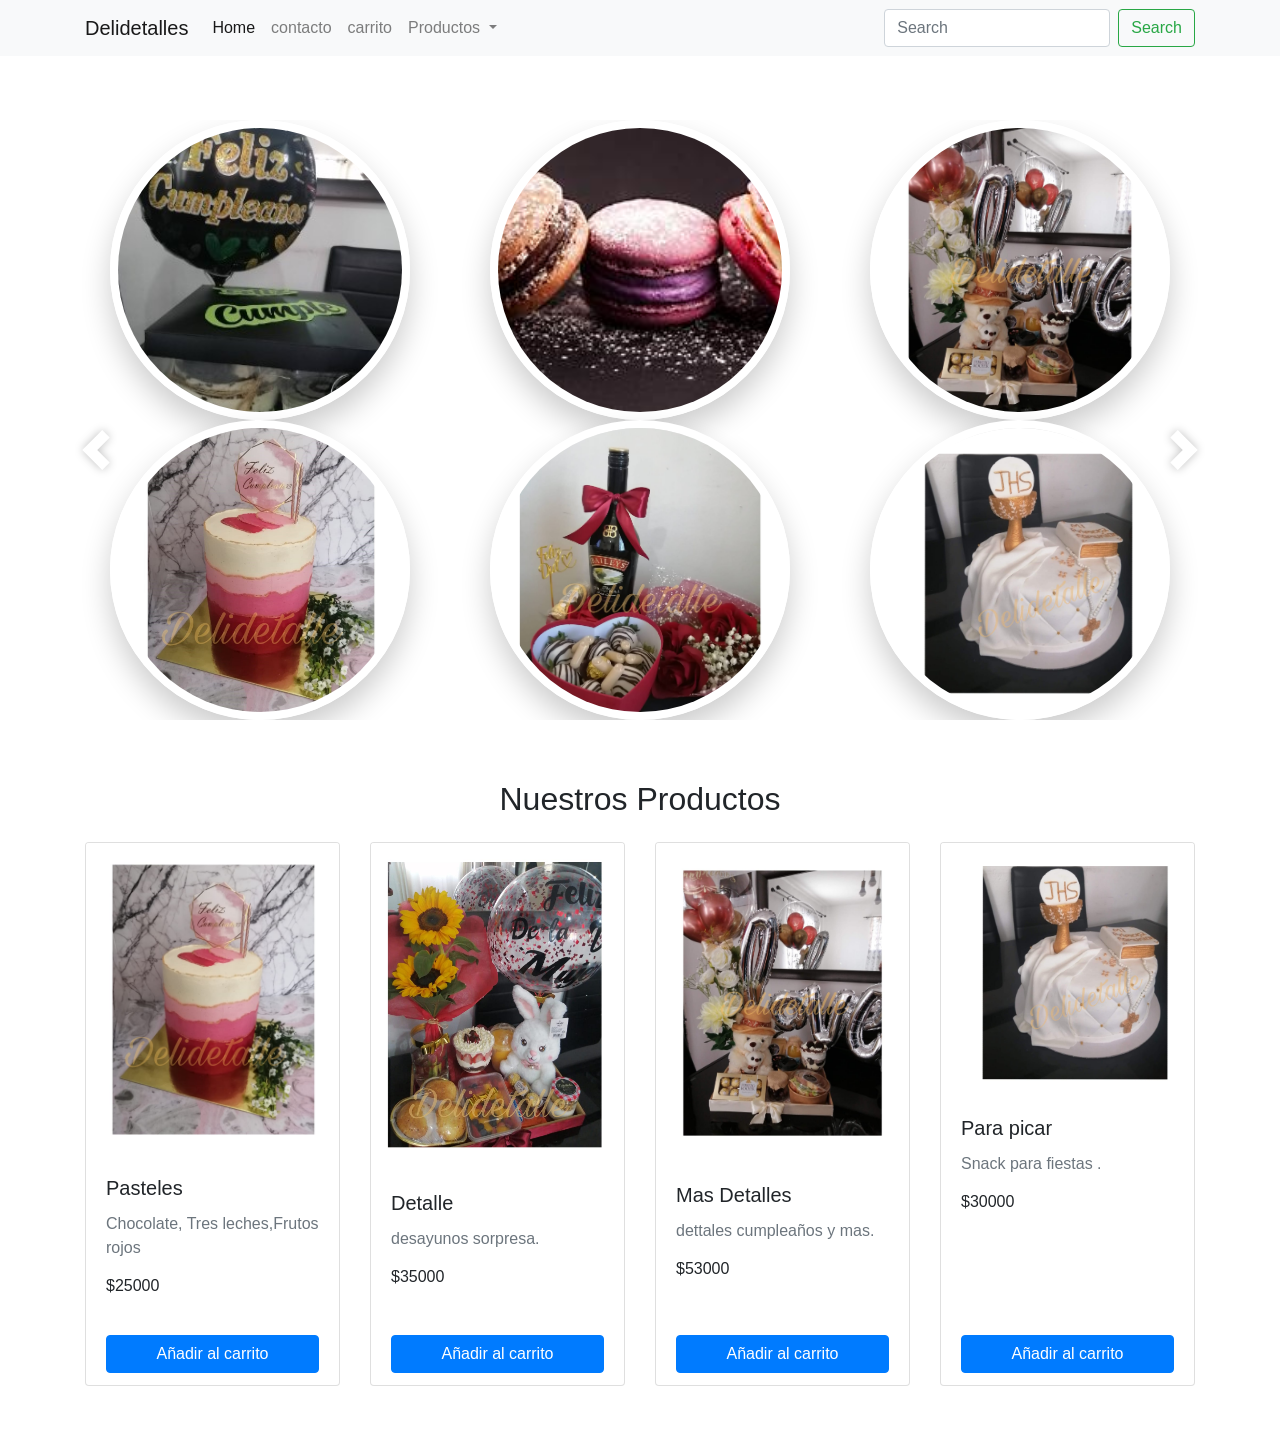
==== index.html @ 221f3f48 "se agrego carrusel, card y css" ====
<!DOCTYPE html>
<html lang="es">

<head>
    <meta charset="UTF-8">
    <meta name="viewport" content="width=device-width, initial-scale=1.0">
    <title>Delidetalles</title>
    <link rel="stylesheet" href="https://cdn.jsdelivr.net/npm/bootstrap@4.6.2/dist/css/bootstrap.min.css">
    <link rel="stylesheet" href="assets/css/styles.css">
    
    
</head>

<body>
    <nav class="navbar navbar-expand-lg navbar-light bg-light mi-nav fixed-top">
        <div class="container">
            <a class="navbar-brand" href="#">Delidetalles</a>
            <button class="navbar-toggler" type="button" data-toggle="collapse" data-target="#navbarScroll"
                aria-controls="navbarScroll" aria-expanded="false" aria-label="Toggle navigation">
                <span class="navbar-toggler-icon"></span>
            </button>
            <div class="collapse navbar-collapse" id="navbarScroll">
                <ul class="navbar-nav mr-auto my-2 my-lg-0">
                    <li class="nav-item active">
                        <a class="nav-link" href="home.html">Home</a>
                    </li>
                    <li class="nav-item">
                        <a class="nav-link" href="#">contacto</a>
                    </li>
                    <li class="nav-item">
                        <a class="nav-link" href="#">carrito</a>
                    </li>
                    <li class="nav-item dropdown">
                        <a class="nav-link dropdown-toggle" href="#" role="button" data-toggle="dropdown" aria-expanded="false">
                            Productos
                        </a>
                        <ul class="dropdown-menu">
                            <li><a class="dropdown-item" href="#">Pasteles</a></li>
                            <li><a class="dropdown-item" href="#">Nosotros</a></li>
                        </ul>
                    </li>
                </ul>
                <form class="form-inline my-2 my-lg-0">
                    <input class="form-control mr-sm-2" type="search" placeholder="Search">
                    <button class="btn btn-outline-success my-2 my-sm-0" type="submit">Search</button>
                </form>
            </div>
        </div>
    </nav>

    <div id="miCarrusel" class="carousel slide" data-ride="carousel">
        <div class="carousel-inner">

            <div class="carousel-item active">
                <div class="container">
                    <div class="row justify-content-center">
                        <div class="col-4 text-center">
                            <img src="assets/img/1.jpg" class="img-fluid rounded-circle custom-img" alt="Torta 1">
                        </div>
                        <div class="col-4 text-center">
                            <img src="assets/img/6.jpg" class="img-fluid rounded-circle custom-img" alt="Torta 2">
                        </div>
                        <div class="col-4 text-center">
                            <img src="assets/img/box1.jpg" class="img-fluid rounded-circle custom-img" alt="Caja">
                        </div>
                        <div class="col-4 text-center">
                            <img src="assets/img/bt.jpg" class="img-fluid rounded-circle custom-img" alt="Caja">
                        </div>
                        <div class="col-4 text-center">
                            <img src="assets/img/Imagen1.jpeg" class="img-fluid rounded-circle custom-img" alt="Caja">
                        </div>
                        <div class="col-4 text-center">
                            <img src="assets/img/Imagen10.jpeg" class="img-fluid rounded-circle custom-img" alt="Caja">
                        </div>
                        
                    </div>
                </div>
            </div>

            <div class="carousel-item">
                <div class="container">
                    <div class="row justify-content-center">
                        <div class="col-4 text-center">
                            <img src="assets/img/Imagen2.jpeg" class="img-fluid rounded-circle custom-img" alt="Postre">
                        </div>
                        <div class="col-4 text-center">
                            <img src="assets/img/Imagen3.jpeg" class="img-fluid rounded-circle custom-img" alt="Pastel">
                        </div>
                        <div class="col-4 text-center">
                            <img src="assets/img/Imagen4.jpeg" class="img-fluid rounded-circle custom-img" alt="Tradicional">
                        </div>
                        <div class="col-4 text-center">
                            <img src="assets/img/Imagen5.jpeg" class="img-fluid rounded-circle custom-img" alt="Caja">
                        </div>
                        <div class="col-4 text-center">
                            <img src="assets/img/Imagen6.jpeg" class="img-fluid rounded-circle custom-img" alt="Caja">
                        </div>
                        <div class="col-4 text-center">
                            <img src="assets/img/Imagen7.jpeg" class="img-fluid rounded-circle custom-img" alt="Caja">
                        </div>

                    </div>
                </div>
            </div>

        </div>

        <a class="carousel-control-prev" href="#miCarrusel" role="button" data-slide="prev">
            <span class="carousel-control-prev-icon" aria-hidden="true"></span>
            <span class="sr-only">Anterior</span>
        </a>
        <a class="carousel-control-next" href="#miCarrusel" role="button" data-slide="next">
            <span class="carousel-control-next-icon" aria-hidden="true"></span>
            <span class="sr-only">Siguiente</span>
        </a>
    </div>

    <div class="container mb-5">
        <h2 class="text-center mb-4">Nuestros Productos</h2>
        
        <div class="row row-cols-1 row-cols-md-2 row-cols-lg-4 g-4">
            
            <div class="col">
                <div class="card h-100">
                    <img src="assets/img/Imagen7.jpeg" class="card-img-top" alt="Producto">
                    <div class="card-body">
                        <h5 class="card-title">Pasteles</h5>
                        <p class="card-text text-muted">Chocolate, Tres leches,Frutos rojos</p>
                        <h6 class="fw-bold">$25000</h6>
                    </div>
                    <div class="card-footer bg-transparent border-top-0">
                        <button class="btn btn-primary w-100">Añadir al carrito</button>
                    </div>
                </div>
            </div>

            <div class="col">
                <div class="card h-100">
                    <img src="assets/img/Imagen6.jpeg" class="card-img-top" alt="Producto">
                    <div class="card-body">
                        <h5 class="card-title">Detalle</h5>
                        <p class="card-text text-muted">desayunos sorpresa.</p>
                        <h6 class="fw-bold">$35000</h6>
                    </div>
                    <div class="card-footer bg-transparent border-top-0">
                        <button class="btn btn-primary w-100">Añadir al carrito</button>
                    </div>
                </div>
            </div>

            <div class="col">
                <div class="card h-100">
                    <img src="assets/img/box1.jpg" class="card-img-top" alt="Producto">
                    <div class="card-body">
                        <h5 class="card-title">Mas Detalles</h5>
                        <p class="card-text text-muted">dettales cumpleaños y mas.</p>
                        <h6 class="fw-bold">$53000</h6>
                    </div>
                    <div class="card-footer bg-transparent border-top-0">
                        <button class="btn btn-primary w-100">Añadir al carrito</button>
                    </div>
                </div>
            </div>

            <div class="col">
                <div class="card h-100">
                    <img src="assets/img/Imagen10.jpeg" class="card-img-top" alt="Producto">
                    <div class="card-body">
                        <h5 class="card-title">Para picar</h5>
                        <p class="card-text text-muted">Snack para fiestas .</p>
                        <h6 class="fw-bold">$30000</h6>
                    </div>
                    <div class="card-footer bg-transparent border-top-0">
                        <button class="btn btn-primary w-100">Añadir al carrito</button>
                    </div>
                </div>
            </div>

        </div> </div>

    <script src="https://code.jquery.com/jquery-3.7.1.min.js"></script>
    <script src="https://cdn.jsdelivr.net/npm/bootstrap@4.6.2/dist/js/bootstrap.bundle.min.js"></script>
    <script src="assets/js/main.js"></script>
</body>

</html>
---- assets/css/styles.css ----
/* 1. Separación del Navbar */
#miCarrusel {
    margin-top: 120px !important; 
    padding-bottom: 60px;
}

/* 2. Tamaño de las imágenes XL */
.custom-img {
    width: 300px;
    height: 300px;
    object-fit: cover;
    border: 8px solid #fff;
    box-shadow: 0 15px 30px rgba(0,0,0,0.2);
    /* Animación más fluida */
    transition: transform 0.4s cubic-bezier(0.175, 0.885, 0.32, 1.275);
    display: block;
    margin: 0 auto;
    /* Asegura que sigan siendo círculos si el contenedor cambia */
    border-radius: 50%; 
}

/* 3. Efecto al pasar el mouse */
.custom-img:hover {
    transform: scale(1.08);
    z-index: 10;
    cursor: pointer;
}

/* 4. Ajuste para que las flechas se vean mejor con fotos grandes */
.carousel-control-prev-icon,
.carousel-control-next-icon {
    height: 40px;
    width: 40px;
    filter: drop-shadow(0px 0px 5px rgba(0,0,0,0.5));
}

/* 5. Responsividad */
@media (max-width: 992px) {
    #miCarrusel { margin-top: 100px !important; }
    .custom-img {
        width: 200px;
        height: 200px;
        border-width: 5px; /* Borde más fino en tablets */
    }
}

@media (max-width: 576px) {
    #miCarrusel { margin-top: 80px !important; }
    .custom-img {
        width: 160px;
        height: 160px;
    }
}
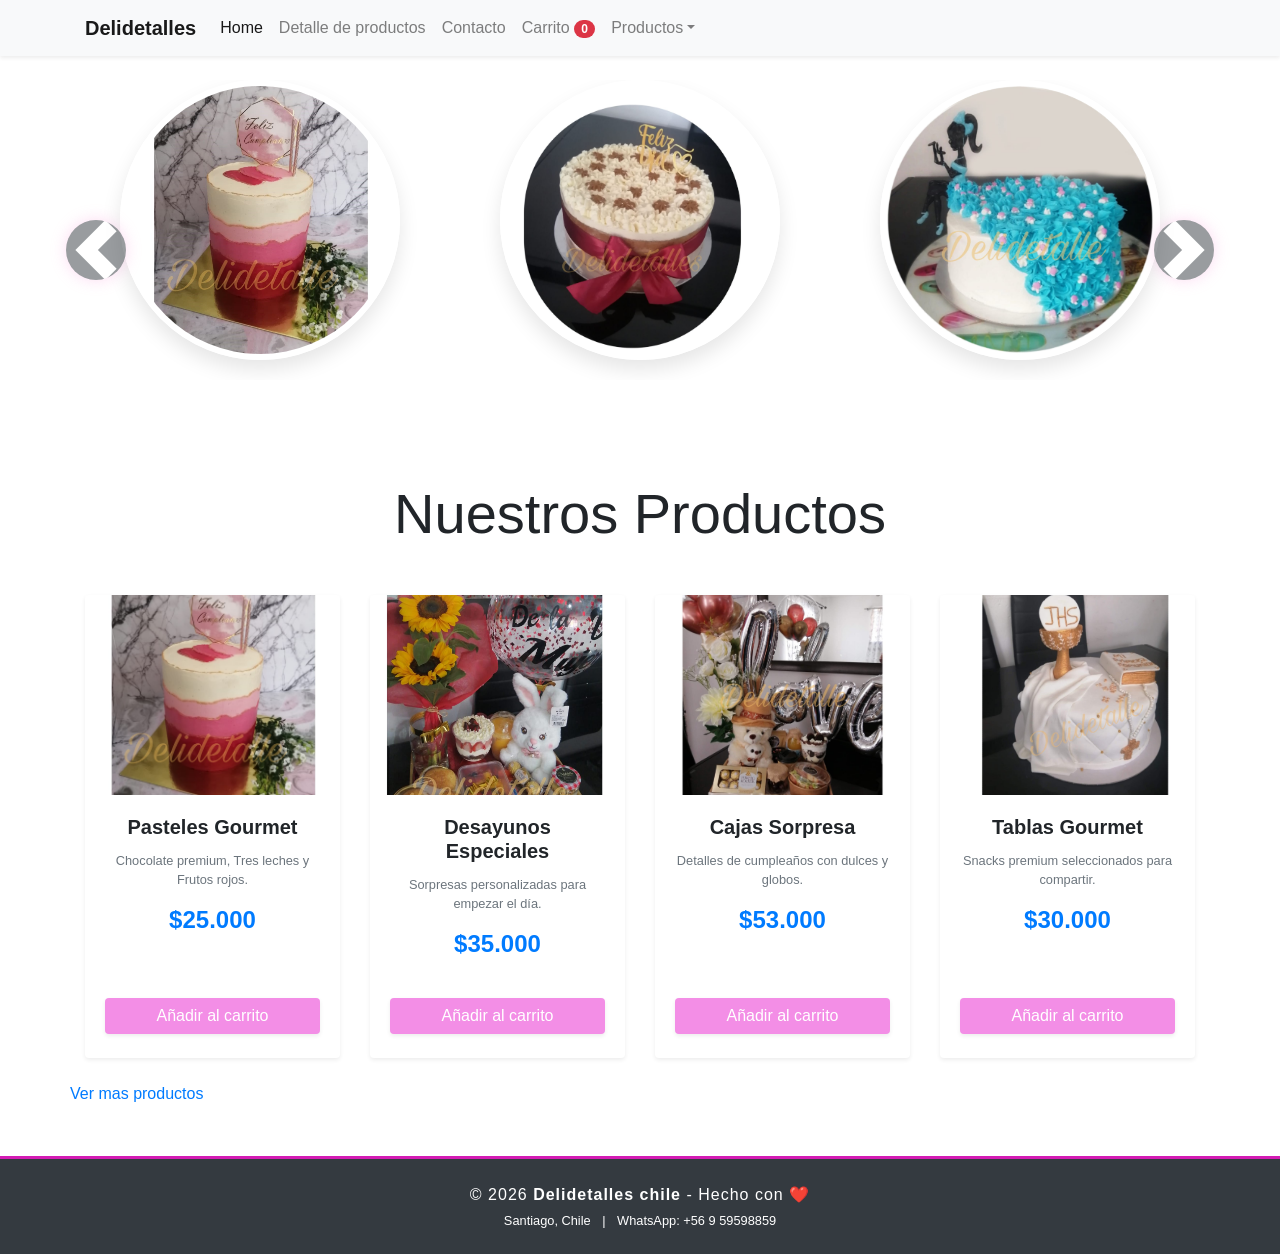
==== commit 101a0dc2: "Modulo 2 Ecommerce" ====
--- a/index.html
+++ b/index.html
@@ -12,175 +12,155 @@
 </head>
 
 <body>
-    <nav class="navbar navbar-expand-lg navbar-light bg-light mi-nav fixed-top">
+    <nav class="navbar navbar-expand-lg navbar-light bg-light mi-nav fixed-top shadow-sm">
         <div class="container">
-            <a class="navbar-brand" href="#">Delidetalles</a>
-            <button class="navbar-toggler" type="button" data-toggle="collapse" data-target="#navbarScroll"
-                aria-controls="navbarScroll" aria-expanded="false" aria-label="Toggle navigation">
+            <a class="navbar-brand font-weight-bold" href="index.html">Delidetalles</a>
+            <button class="navbar-toggler" type="button" data-toggle="collapse" data-target="#navbarScroll">
                 <span class="navbar-toggler-icon"></span>
             </button>
             <div class="collapse navbar-collapse" id="navbarScroll">
-                <ul class="navbar-nav mr-auto my-2 my-lg-0">
-                    <li class="nav-item active">
-                        <a class="nav-link" href="home.html">Home</a>
-                    </li>
-                    <li class="nav-item">
-                        <a class="nav-link" href="#">contacto</a>
-                    </li>
-                    <li class="nav-item">
-                        <a class="nav-link" href="#">carrito</a>
-                    </li>
+                <ul class="navbar-nav mr-auto">
+                    <li class="nav-item active"><a class="nav-link" href="index.html">Home</a></li>
+                    <li class="nav-item"><a class="nav-link" href="Detalle_de_producto.html">Detalle de productos</a></li>
+                    <li class="nav-item"><a class="nav-link" href="contacto.html">Contacto</a></li>
+                    <li class="nav-item"><a class="nav-link" href="carrito.html">Carrito <span id="carrito-count" class="badge badge-pill badge-danger">0</span></a></li>
                     <li class="nav-item dropdown">
-                        <a class="nav-link dropdown-toggle" href="#" role="button" data-toggle="dropdown" aria-expanded="false">
-                            Productos
-                        </a>
+                        <a class="nav-link dropdown-toggle" href="#" role="button" data-toggle="dropdown">Productos</a>
                         <ul class="dropdown-menu">
                             <li><a class="dropdown-item" href="#">Pasteles</a></li>
-                            <li><a class="dropdown-item" href="#">Nosotros</a></li>
+                            <li><a class="dropdown-item" href="#">Detalles</a></li>
+                            <li><a class="dropdown-item" href="#">Desayunos sorpresa</a></li>
+                            <li><a class="dropdown-item" href="#">Para picar</a></li>
                         </ul>
                     </li>
                 </ul>
-                <form class="form-inline my-2 my-lg-0">
-                    <input class="form-control mr-sm-2" type="search" placeholder="Search">
-                    <button class="btn btn-outline-success my-2 my-sm-0" type="submit">Search</button>
-                </form>
             </div>
         </div>
     </nav>
 
     <div id="miCarrusel" class="carousel slide" data-ride="carousel">
         <div class="carousel-inner">
-
             <div class="carousel-item active">
                 <div class="container">
                     <div class="row justify-content-center">
                         <div class="col-4 text-center">
-                            <img src="assets/img/1.jpg" class="img-fluid rounded-circle custom-img" alt="Torta 1">
+                            <img src="assets/img/bt.jpg" class="rounded-circle custom-img" alt="Torta 1">
                         </div>
                         <div class="col-4 text-center">
-                            <img src="assets/img/6.jpg" class="img-fluid rounded-circle custom-img" alt="Torta 2">
+                            <img src="assets/img/Imagen2.jpeg" class="rounded-circle custom-img" alt="Torta 2">
                         </div>
                         <div class="col-4 text-center">
-                            <img src="assets/img/box1.jpg" class="img-fluid rounded-circle custom-img" alt="Caja">
+                            <img src="assets/img/Imagen3.jpeg" class="rounded-circle custom-img" alt="Caja">
                         </div>
-                        <div class="col-4 text-center">
-                            <img src="assets/img/bt.jpg" class="img-fluid rounded-circle custom-img" alt="Caja">
-                        </div>
-                        <div class="col-4 text-center">
-                            <img src="assets/img/Imagen1.jpeg" class="img-fluid rounded-circle custom-img" alt="Caja">
-                        </div>
-                        <div class="col-4 text-center">
-                            <img src="assets/img/Imagen10.jpeg" class="img-fluid rounded-circle custom-img" alt="Caja">
-                        </div>
-                        
                     </div>
                 </div>
             </div>
-
             <div class="carousel-item">
                 <div class="container">
                     <div class="row justify-content-center">
                         <div class="col-4 text-center">
-                            <img src="assets/img/Imagen2.jpeg" class="img-fluid rounded-circle custom-img" alt="Postre">
+                            <img src="assets/img/Imagen7.jpeg" class="rounded-circle custom-img" alt="Caja 7">
                         </div>
                         <div class="col-4 text-center">
-                            <img src="assets/img/Imagen3.jpeg" class="img-fluid rounded-circle custom-img" alt="Pastel">
+                            <img src="assets/img/Imagen8.jpeg" class="rounded-circle custom-img" alt="Caja 8">
                         </div>
                         <div class="col-4 text-center">
-                            <img src="assets/img/Imagen4.jpeg" class="img-fluid rounded-circle custom-img" alt="Tradicional">
+                            <img src="assets/img/Imagen9.jpeg" class="rounded-circle custom-img" alt="Caja 9">
                         </div>
-                        <div class="col-4 text-center">
-                            <img src="assets/img/Imagen5.jpeg" class="img-fluid rounded-circle custom-img" alt="Caja">
-                        </div>
-                        <div class="col-4 text-center">
-                            <img src="assets/img/Imagen6.jpeg" class="img-fluid rounded-circle custom-img" alt="Caja">
-                        </div>
-                        <div class="col-4 text-center">
-                            <img src="assets/img/Imagen7.jpeg" class="img-fluid rounded-circle custom-img" alt="Caja">
-                        </div>
-
                     </div>
                 </div>
             </div>
-
         </div>
-
         <a class="carousel-control-prev" href="#miCarrusel" role="button" data-slide="prev">
-            <span class="carousel-control-prev-icon" aria-hidden="true"></span>
+            <span class="carousel-control-prev-icon bg-dark rounded-circle p-3" aria-hidden="true"></span>
             <span class="sr-only">Anterior</span>
         </a>
         <a class="carousel-control-next" href="#miCarrusel" role="button" data-slide="next">
-            <span class="carousel-control-next-icon" aria-hidden="true"></span>
+            <span class="carousel-control-next-icon bg-dark rounded-circle p-3" aria-hidden="true"></span>
             <span class="sr-only">Siguiente</span>
         </a>
     </div>
 
     <div class="container mb-5">
-        <h2 class="text-center mb-4">Nuestros Productos</h2>
-        
-        <div class="row row-cols-1 row-cols-md-2 row-cols-lg-4 g-4">
-            
-            <div class="col">
-                <div class="card h-100">
-                    <img src="assets/img/Imagen7.jpeg" class="card-img-top" alt="Producto">
-                    <div class="card-body">
-                        <h5 class="card-title">Pasteles</h5>
-                        <p class="card-text text-muted">Chocolate, Tres leches,Frutos rojos</p>
-                        <h6 class="fw-bold">$25000</h6>
+        <h2 class="text-center mb-5 display-4">Nuestros Productos</h2>
+        <div class="row">
+            <div class="col-12 col-md-6 col-lg-3 mb-4">
+                <div class="card h-100 shadow-sm">
+                    <img src="assets/img/Imagen7.jpeg" class="card-img-top" alt="Pasteles">
+                    <div class="card-body text-center">
+                        <h5 class="card-title font-weight-bold">Pasteles Gourmet</h5>
+                        <p class="card-text text-muted small">Chocolate premium, Tres leches y Frutos rojos.</p>
+                        <h4 class="text-primary font-weight-bold">$25.000</h4>
                     </div>
-                    <div class="card-footer bg-transparent border-top-0">
-                        <button class="btn btn-primary w-100">Añadir al carrito</button>
+                    <div class="card-footer bg-transparent border-top-0 pb-4 ">
+                        <button class="btn btn-primary btn-block shadow-sm btn-agregar-carrito"data-nombre="Pasteles Gourmet" 
+                        data-precio="25000">Añadir al carrito</button>
                     </div>
                 </div>
             </div>
 
-            <div class="col">
-                <div class="card h-100">
-                    <img src="assets/img/Imagen6.jpeg" class="card-img-top" alt="Producto">
-                    <div class="card-body">
-                        <h5 class="card-title">Detalle</h5>
-                        <p class="card-text text-muted">desayunos sorpresa.</p>
-                        <h6 class="fw-bold">$35000</h6>
+            <div class="col-12 col-md-6 col-lg-3 mb-4">
+                <div class="card h-100 shadow-sm">
+                    <img src="assets/img/Imagen6.jpeg" class="card-img-top" alt="Detalle">
+                    <div class="card-body text-center">
+                        <h5 class="card-title font-weight-bold">Desayunos Especiales</h5>
+                        <p class="card-text text-muted small">Sorpresas personalizadas para empezar el día.</p>
+                        <h4 class="text-primary font-weight-bold">$35.000</h4>
                     </div>
-                    <div class="card-footer bg-transparent border-top-0">
-                        <button class="btn btn-primary w-100">Añadir al carrito</button>
+                    <div class="card-footer bg-transparent border-top-0 pb-4">
+                        <button class="btn btn-primary btn-block shadow-sm btn-agregar-carrito"data-nombre="Desayunos Especiales" 
+                        data-precio="$35000">Añadir al carrito</button>
                     </div>
                 </div>
             </div>
 
-            <div class="col">
-                <div class="card h-100">
-                    <img src="assets/img/box1.jpg" class="card-img-top" alt="Producto">
-                    <div class="card-body">
-                        <h5 class="card-title">Mas Detalles</h5>
-                        <p class="card-text text-muted">dettales cumpleaños y mas.</p>
-                        <h6 class="fw-bold">$53000</h6>
+            <div class="col-12 col-md-6 col-lg-3 mb-4">
+                <div class="card h-100 shadow-sm">
+                    <img src="assets/img/box1.jpg" class="card-img-top" alt="Mas Detalles">
+                    <div class="card-body text-center">
+                        <h5 class="card-title font-weight-bold">Cajas Sorpresa</h5>
+                        <p class="card-text text-muted small">Detalles de cumpleaños con dulces y globos.</p>
+                        <h4 class="text-primary font-weight-bold">$53.000</h4>
                     </div>
-                    <div class="card-footer bg-transparent border-top-0">
-                        <button class="btn btn-primary w-100">Añadir al carrito</button>
+                    <div class="card-footer bg-transparent border-top-0 pb-4">
+                        <button class="btn btn-primary btn-block shadow-sm btn-agregar-carrito"data-nombre="Cajas Sorpresa" 
+                        data-precio="25000">Añadir al carrito</button>
                     </div>
                 </div>
             </div>
 
-            <div class="col">
-                <div class="card h-100">
-                    <img src="assets/img/Imagen10.jpeg" class="card-img-top" alt="Producto">
-                    <div class="card-body">
-                        <h5 class="card-title">Para picar</h5>
-                        <p class="card-text text-muted">Snack para fiestas .</p>
-                        <h6 class="fw-bold">$30000</h6>
+            <div class="col-12 col-md-6 col-lg-3 mb-4">
+                <div class="card h-100 shadow-sm">
+                    <img src="assets/img/Imagen10.jpeg" class="card-img-top" alt="Para picar">
+                    <div class="card-body text-center">
+                        <h5 class="card-title font-weight-bold">Tablas Gourmet</h5>
+                        <p class="card-text text-muted small">Snacks premium seleccionados para compartir.</p>
+                        <h4 class="text-primary font-weight-bold">$30.000</h4>
                     </div>
-                    <div class="card-footer bg-transparent border-top-0">
-                        <button class="btn btn-primary w-100">Añadir al carrito</button>
+                    <div class="card-footer bg-transparent border-top-0 pb-4">
+                        <button class="btn btn-primary btn-block shadow-sm btn-agregar-carrito"data-nombre="Pasteles Gourmet" 
+                        data-precio="25000">Añadir al carrito</button>
                     </div>
                 </div>
             </div>
-
-        </div> </div>
+            <div class=" bg-blue border-top-0  ">
+                <a href="Detalle_de_producto.html">Ver mas productos</a>
+            </div>
+            
+        </div>
+    </div>
+    <footer class="bg-dark text-white text-center py-4 mt-5">
+    <div class="container">
+        <p class="mb-1">© 2026 <strong>Delidetalles chile</strong> - Hecho con ❤️</p>
+        <div class="small">
+            <span class="mx-2">Santiago, Chile</span> | 
+            <span class="mx-2">WhatsApp: +56 9 59598859</span>
+        </div>
+    </div>
+    </footer>
 
     <script src="https://code.jquery.com/jquery-3.7.1.min.js"></script>
     <script src="https://cdn.jsdelivr.net/npm/bootstrap@4.6.2/dist/js/bootstrap.bundle.min.js"></script>
     <script src="assets/js/main.js"></script>
 </body>
-
 </html>
--- a/assets/css/styles.css
+++ b/assets/css/styles.css
@@ -1,53 +1,158 @@
 /* 1. Separación del Navbar */
 #miCarrusel {
-    margin-top: 120px !important; 
-    padding-bottom: 60px;
+    margin-top: 80px !important;
+    padding-bottom: 40px;
 }
 
-/* 2. Tamaño de las imágenes XL */
+/* 2. Tamaño de las imágenes*/
 .custom-img {
-    width: 300px;
-    height: 300px;
+    width: 280px;
+    height: 280px;
     object-fit: cover;
-    border: 8px solid #fff;
-    box-shadow: 0 15px 30px rgba(0,0,0,0.2);
-    /* Animación más fluida */
-    transition: transform 0.4s cubic-bezier(0.175, 0.885, 0.32, 1.275);
-    display: block;
-    margin: 0 auto;
-    /* Asegura que sigan siendo círculos si el contenedor cambia */
-    border-radius: 50%; 
+    border: 6px solid #fff;
+    box-shadow: 0 10px 20px rgba(0, 0, 0, 0.1);
+    margin-bottom: 20px;
+    transition: transform 0.3s ease;
 }
 
-/* 3. Efecto al pasar el mouse */
-.custom-img:hover {
-    transform: scale(1.08);
-    z-index: 10;
-    cursor: pointer;
+
+/* Espaciado del Carrusel */
+#miCarrusel {
+    margin-bottom: 60px;
 }
 
-/* 4. Ajuste para que las flechas se vean mejor con fotos grandes */
+/* Estilo para las imágenes de las Cards */
+.card-img-top {
+    height: 200px;
+    object-fit: cover;
+}
+
+.card {
+    border: none;
+    transition: transform 0.3s ease;
+}
+
+.card:hover {
+    transform: translateY(-5px);
+}
+
+/* Colores de botones personalizados */
+.btn-primary {
+    background-color: #f38ee6;
+    border: none;
+}
+
+.btn-primary:hover {
+    background-color: #d31cb4;
+}
+
+/*  flechas más grandes y visibles */
 .carousel-control-prev-icon,
 .carousel-control-next-icon {
-    height: 40px;
-    width: 40px;
-    filter: drop-shadow(0px 0px 5px rgba(0,0,0,0.5));
+    height: 60px;
+    /* Antes 40px */
+    width: 60px;
+    /* Antes 40px */
+    filter: drop-shadow(0px 0px 8px rgba(248, 135, 210, 0.6));
+    background-color: rgba(233, 157, 201, 0.3);
+    /* Fondo sutil para que se vean sobre cualquier color */
+    border-radius: 50%;
 }
 
-/* 5. Responsividad */
+/*  Responsividad se ajustada  tamaños */
+@media (max-width: 1200px) {
+    .custom-img {
+        width: 320px;
+        height: 320px;
+    }
+}
+
 @media (max-width: 992px) {
-    #miCarrusel { margin-top: 100px !important; }
+    #miCarrusel {
+        margin-top: 100px !important;
+    }
+
     .custom-img {
-        width: 200px;
-        height: 200px;
-        border-width: 5px; /* Borde más fino en tablets */
+        width: 250px;
+        /* Antes 200px */
+        height: 250px;
+        border-width: 6px;
     }
 }
 
 @media (max-width: 576px) {
-    #miCarrusel { margin-top: 80px !important; }
+    #miCarrusel {
+        margin-top: 80px !important;
+    }
+
     .custom-img {
-        width: 160px;
-        height: 160px;
+        width: 180px;
+        /* Antes 160px */
+        height: 180px;
     }
+}
+
+
+
+/* Estilo de la Card de Detalle */
+.card-detalle {
+    border: none;
+    border-radius: 20px;
+    overflow: hidden;
+    transition: all 0.3s ease;
+}
+
+/* Imagen circular y grande */
+.img-detalle {
+    width: 220px;
+    height: 220px;
+    object-fit: cover;
+    border-radius: 50%;
+    margin: 20px auto;
+    border: 8px solid #fff;
+    box-shadow: 0 10px 20px rgba(0, 0, 0, 0.1);
+}
+
+.precio-tag {
+    color: #27ae60;
+    font-size: 1.5rem;
+    font-weight: bold;
+}
+
+.btn-agregar {
+    background-color: #f38ee6;
+    border: none;
+    padding: 12px;
+    font-weight: bold;
+    text-transform: uppercase;
+    border-radius: 10px;
+    transition: background 0.3s;
+}
+
+.btn-agregar:hover {
+    background-color: #d31cb4;
+}
+
+
+
+footer {
+    border-top: 3px solid #d31cb4;
+    width: 100%;
+}
+
+footer p {
+    letter-spacing: 1px;
+}
+
+/* se mantenga en el lugar*/
+body {
+    min-height: 100vh;
+    position: relative;
+    padding-bottom: 100px;
+    /* Espacio para que el footer no tape el contenido */
+}
+
+footer {
+    position: absolute;
+    bottom: 0;
 }
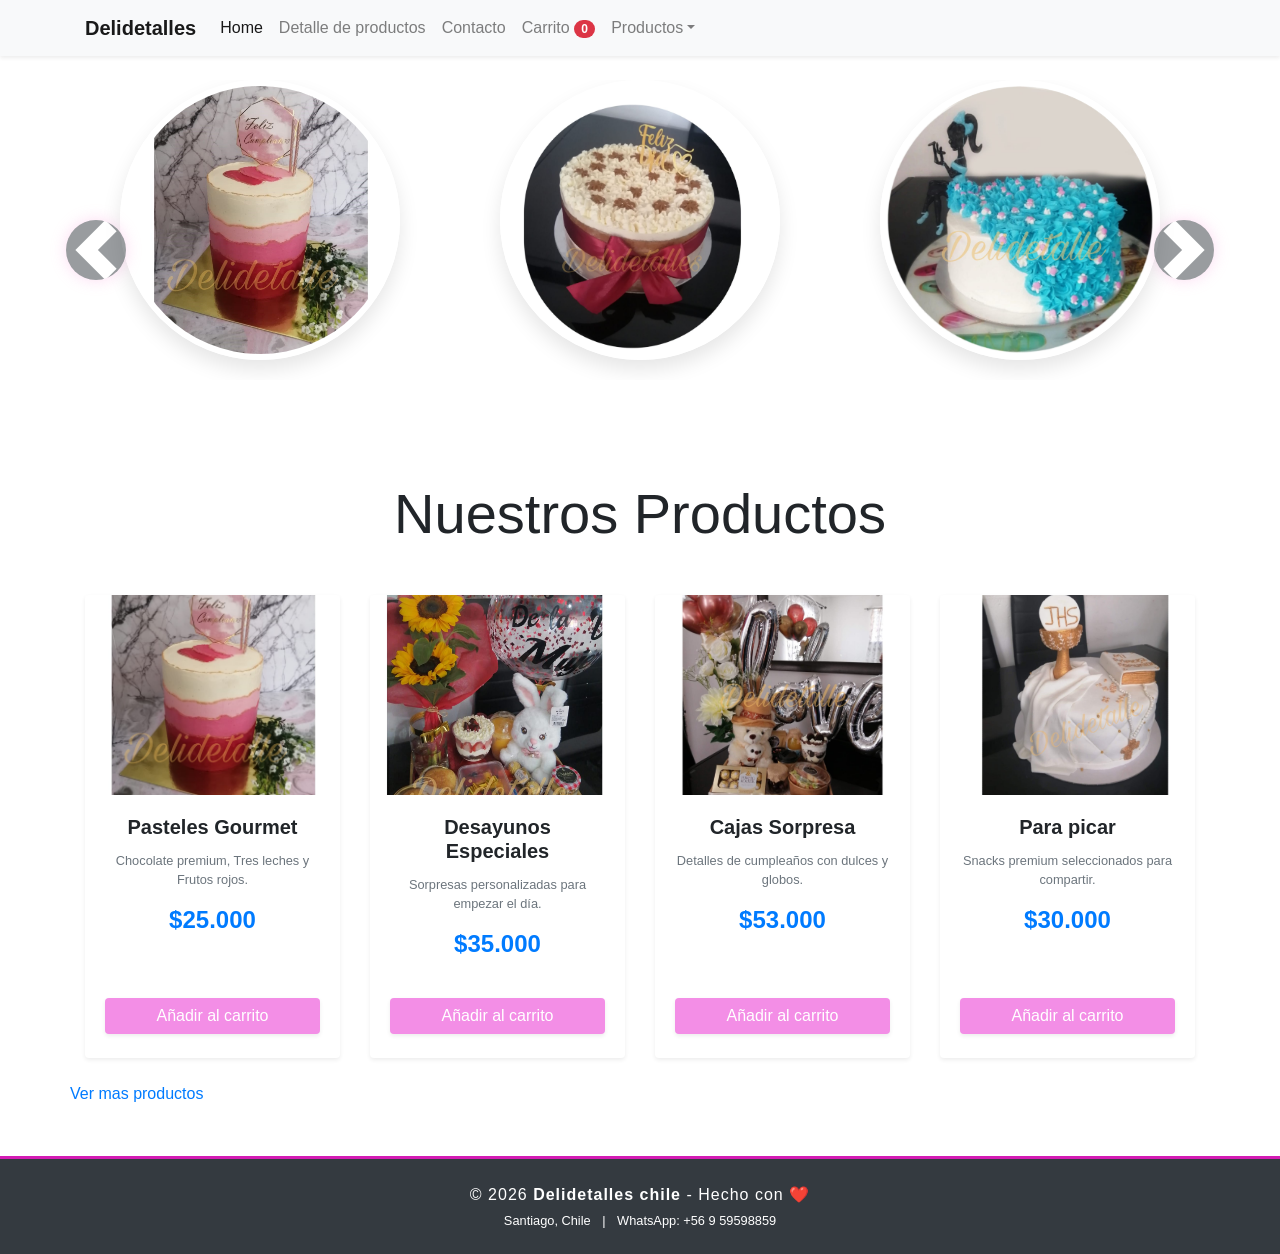
==== commit b2d2379f: "se genera ecommerce, se agrega menu, carrusel con imagenes, tarjetas con productos, paginas" ====
--- a/index.html
+++ b/index.html
@@ -4,7 +4,7 @@
 <head>
     <meta charset="UTF-8">
     <meta name="viewport" content="width=device-width, initial-scale=1.0">
-    <title>Delidetalles</title>
+    <title>Delidetalles_Chile</title>
     <link rel="stylesheet" href="https://cdn.jsdelivr.net/npm/bootstrap@4.6.2/dist/css/bootstrap.min.css">
     <link rel="stylesheet" href="assets/css/styles.css">
     
@@ -109,7 +109,7 @@
                     </div>
                     <div class="card-footer bg-transparent border-top-0 pb-4">
                         <button class="btn btn-primary btn-block shadow-sm btn-agregar-carrito"data-nombre="Desayunos Especiales" 
-                        data-precio="$35000">Añadir al carrito</button>
+                        data-precio="35000">Añadir al carrito</button>
                     </div>
                 </div>
             </div>
@@ -124,7 +124,7 @@
                     </div>
                     <div class="card-footer bg-transparent border-top-0 pb-4">
                         <button class="btn btn-primary btn-block shadow-sm btn-agregar-carrito"data-nombre="Cajas Sorpresa" 
-                        data-precio="25000">Añadir al carrito</button>
+                        data-precio="53000">Añadir al carrito</button>
                     </div>
                 </div>
             </div>
@@ -133,13 +133,13 @@
                 <div class="card h-100 shadow-sm">
                     <img src="assets/img/Imagen10.jpeg" class="card-img-top" alt="Para picar">
                     <div class="card-body text-center">
-                        <h5 class="card-title font-weight-bold">Tablas Gourmet</h5>
+                        <h5 class="card-title font-weight-bold">Para picar</h5>
                         <p class="card-text text-muted small">Snacks premium seleccionados para compartir.</p>
                         <h4 class="text-primary font-weight-bold">$30.000</h4>
                     </div>
                     <div class="card-footer bg-transparent border-top-0 pb-4">
-                        <button class="btn btn-primary btn-block shadow-sm btn-agregar-carrito"data-nombre="Pasteles Gourmet" 
-                        data-precio="25000">Añadir al carrito</button>
+                        <button class="btn btn-primary btn-block shadow-sm btn-agregar-carrito"data-nombre="Para picar" 
+                        data-precio="30000">Añadir al carrito</button>
                     </div>
                 </div>
             </div>
--- a/assets/css/styles.css
+++ b/assets/css/styles.css
@@ -32,9 +32,7 @@
     transition: transform 0.3s ease;
 }
 
-.card:hover {
-    transform: translateY(-5px);
-}
+
 
 /* Colores de botones personalizados */
 .btn-primary {
@@ -55,44 +53,8 @@
     /* Antes 40px */
     filter: drop-shadow(0px 0px 8px rgba(248, 135, 210, 0.6));
     background-color: rgba(233, 157, 201, 0.3);
-    /* Fondo sutil para que se vean sobre cualquier color */
     border-radius: 50%;
 }
-
-/*  Responsividad se ajustada  tamaños */
-@media (max-width: 1200px) {
-    .custom-img {
-        width: 320px;
-        height: 320px;
-    }
-}
-
-@media (max-width: 992px) {
-    #miCarrusel {
-        margin-top: 100px !important;
-    }
-
-    .custom-img {
-        width: 250px;
-        /* Antes 200px */
-        height: 250px;
-        border-width: 6px;
-    }
-}
-
-@media (max-width: 576px) {
-    #miCarrusel {
-        margin-top: 80px !important;
-    }
-
-    .custom-img {
-        width: 180px;
-        /* Antes 160px */
-        height: 180px;
-    }
-}
-
-
 
 /* Estilo de la Card de Detalle */
 .card-detalle {
@@ -155,4 +117,42 @@
 footer {
     position: absolute;
     bottom: 0;
+}
+
+/*  Responsividad se ajustada  tamaños */
+@media (max-width: 1200px) {
+    .custom-img {
+        width: 320px;
+        height: 320px;
+    }
+}
+
+@media (max-width: 992px) {
+    #miCarrusel {
+        margin-top: 100px !important;
+    }
+
+    .custom-img {
+        width: 250px;
+        /* Antes 200px */
+        height: 250px;
+        border-width: 6px;
+    }
+}
+
+@media (max-width: 576px) {
+    #miCarrusel {
+        margin-top: 80px !important;
+    }
+
+    .custom-img {
+        width: 180px;
+        /* Antes 160px */
+        height: 180px;
+    }
+}
+
+img {
+    max-width: 100%;
+    height: auto;
 }
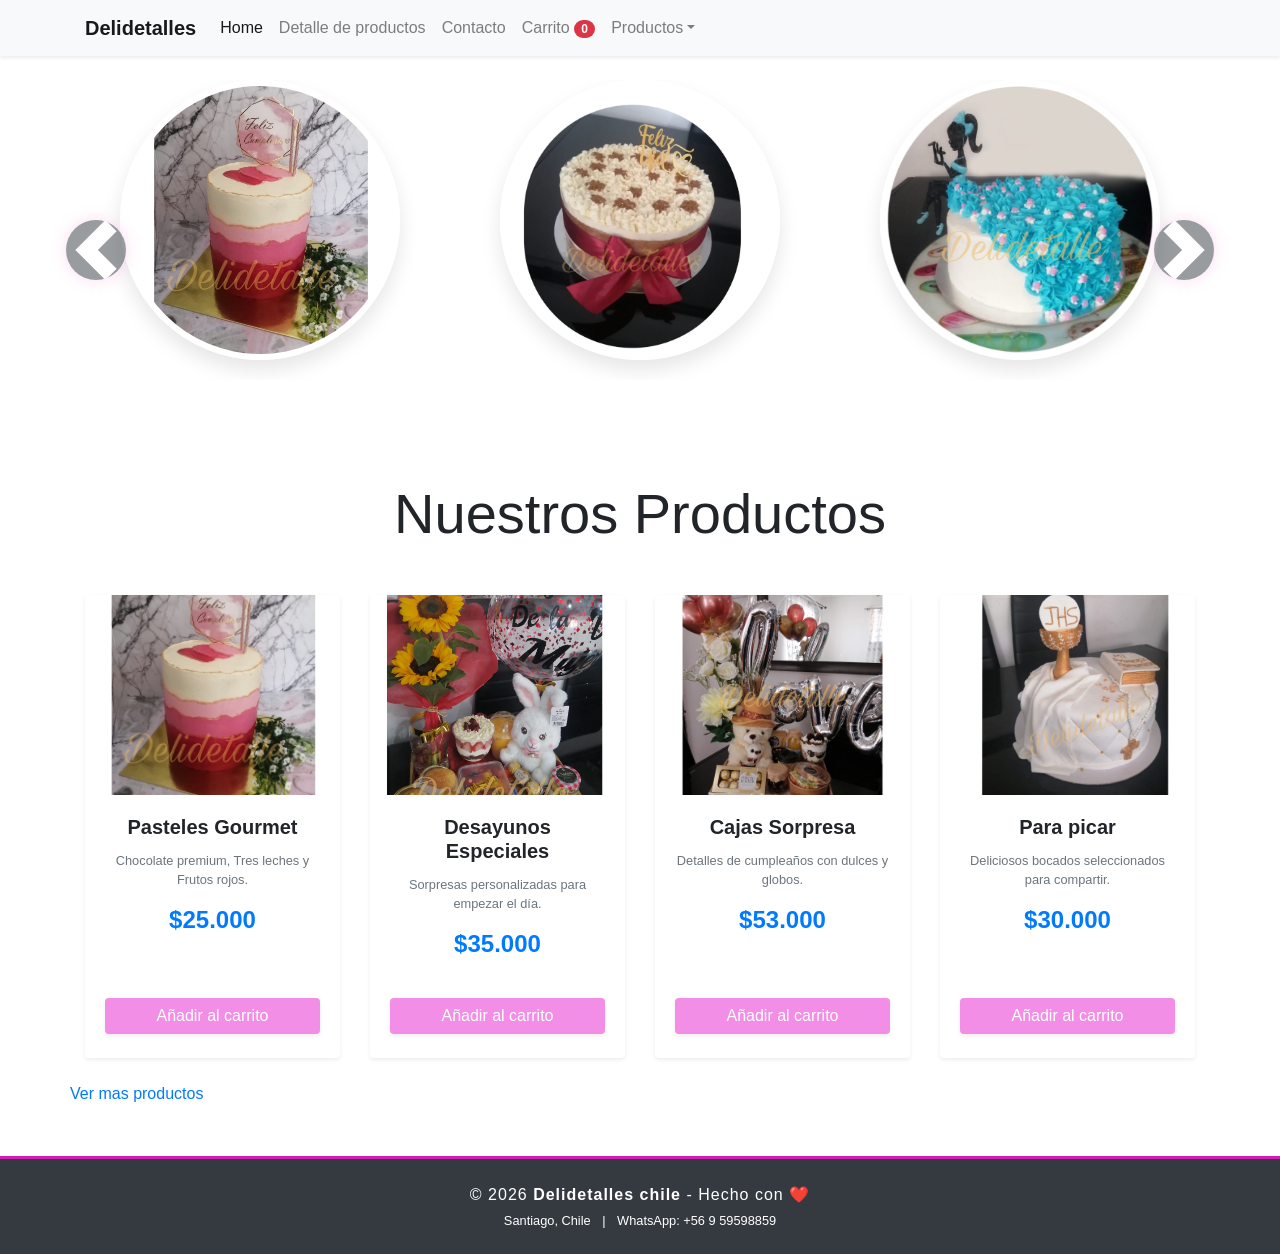
==== commit 5a1ff494: "se agrega enlace github en el readme" ====
--- a/index.html
+++ b/index.html
@@ -134,7 +134,7 @@
                     <img src="assets/img/Imagen10.jpeg" class="card-img-top" alt="Para picar">
                     <div class="card-body text-center">
                         <h5 class="card-title font-weight-bold">Para picar</h5>
-                        <p class="card-text text-muted small">Snacks premium seleccionados para compartir.</p>
+                        <p class="card-text text-muted small">Deliciosos bocados seleccionados para compartir.</p>
                         <h4 class="text-primary font-weight-bold">$30.000</h4>
                     </div>
                     <div class="card-footer bg-transparent border-top-0 pb-4">
--- a/assets/css/styles.css
+++ b/assets/css/styles.css
@@ -69,7 +69,7 @@
     width: 220px;
     height: 220px;
     object-fit: cover;
-    border-radius: 50%;
+    border-radius: 40%;
     margin: 20px auto;
     border: 8px solid #fff;
     box-shadow: 0 10px 20px rgba(0, 0, 0, 0.1);
